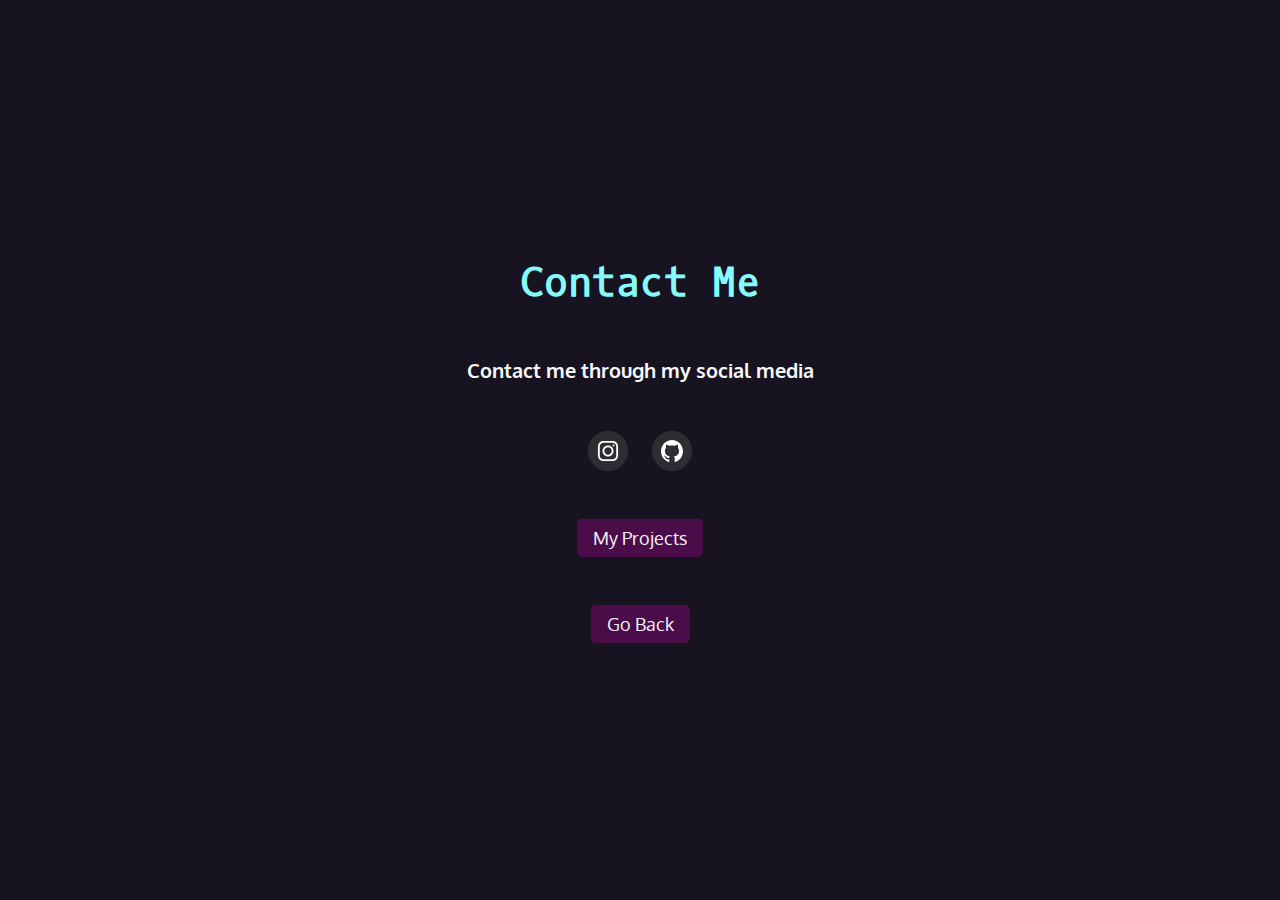
==== html/contact.html @ 61b8de07 "new" ====
<!DOCTYPE html>
<html>
  <head>
    <meta charset="utf-8">
    <meta http-equiv="X-UA-Compatible" content="IE=edge">
    <title>Sy Ka Ho's Projects</title>
    <meta name="description" content="Sy Ka Ho's portfolio projects">
    <meta name="viewport" content="width=device-width, initial-scale=1">
    <link rel="stylesheet" href="../css/contact.css">
    <link rel="preconnect" href="https://fonts.googleapis.com">
    <link rel="preconnect" href="https://fonts.gstatic.com" crossorigin>
    <link href="https://fonts.googleapis.com/css2?family=Oxygen+Mono&family=Oxygen:wght@300;400&display=swap" rel="stylesheet">
  </head>
  <body>
    <section id="contact">
      <h2>Contact Me</h2>
      <h4>Contact me through my social media</h4>
      <div class="social-button-container">
        <button class="social-button flex-center" onclick="openIG()">
          <svg
            xmlns="http://www.w3.org/2000/svg"
            fill="none"
            width="22px"
            class="btn-svg"
            viewBox="0 0 24 24"
          >
            <g stroke-width="0" id="SVGRepo_bgCarrier"></g>
            <g
              stroke-linejoin="round"
              stroke-linecap="round"
              id="SVGRepo_tracerCarrier"
            ></g>
            <g id="SVGRepo_iconCarrier">
              <path
                fill="#fff"
                d="M12 18C15.3137 18 18 15.3137 18 12C18 8.68629 15.3137 6 12 6C8.68629 6 6 8.68629 6 12C6 15.3137 8.68629 18 12 18ZM12 16C14.2091 16 16 14.2091 16 12C16 9.79086 14.2091 8 12 8C9.79086 8 8 9.79086 8 12C8 14.2091 9.79086 16 12 16Z"
                clip-rule="evenodd"
                fill-rule="evenodd"
              ></path>
              <path
                fill="#fff"
                d="M18 5C17.4477 5 17 5.44772 17 6C17 6.55228 17.4477 7 18 7C18.5523 7 19 6.55228 19 6C19 5.44772 18.5523 5 18 5Z"
              ></path>
              <path
                fill="#fff"
                d="M1.65396 4.27606C1 5.55953 1 7.23969 1 10.6V13.4C1 16.7603 1 18.4405 1.65396 19.7239C2.2292 20.8529 3.14708 21.7708 4.27606 22.346C5.55953 23 7.23969 23 10.6 23H13.4C16.7603 23 18.4405 23 19.7239 22.346C20.8529 21.7708 21.7708 20.8529 22.346 19.7239C23 18.4405 23 16.7603 23 13.4V10.6C23 7.23969 23 5.55953 22.346 4.27606C21.7708 3.14708 20.8529 2.2292 19.7239 1.65396C18.4405 1 16.7603 1 13.4 1H10.6C7.23969 1 5.55953 1 4.27606 1.65396C3.14708 2.2292 2.2292 3.14708 1.65396 4.27606ZM13.4 3H10.6C8.88684 3 7.72225 3.00156 6.82208 3.0751C5.94524 3.14674 5.49684 3.27659 5.18404 3.43597C4.43139 3.81947 3.81947 4.43139 3.43597 5.18404C3.27659 5.49684 3.14674 5.94524 3.0751 6.82208C3.00156 7.72225 3 8.88684 3 10.6V13.4C3 15.1132 3.00156 16.2777 3.0751 17.1779C3.14674 18.0548 3.27659 18.5032 3.43597 18.816C3.81947 19.5686 4.43139 20.1805 5.18404 20.564C5.49684 20.7234 5.94524 20.8533 6.82208 20.9249C7.72225 20.9984 8.88684 21 10.6 21H13.4C15.1132 21 16.2777 20.9984 17.1779 20.9249C18.0548 20.8533 18.5032 20.7234 18.816 20.564C19.5686 20.1805 20.1805 19.5686 20.564 18.816C20.7234 18.5032 20.8533 18.0548 20.9249 17.1779C20.9984 16.2777 21 15.1132 21 13.4V10.6C21 8.88684 20.9984 7.72225 20.9249 6.82208C20.8533 5.94524 20.7234 5.49684 20.564 5.18404C20.1805 4.43139 19.5686 3.81947 18.816 3.43597C18.5032 3.27659 18.0548 3.14674 17.1779 3.0751C16.2777 3.00156 15.1132 3 13.4 3Z"
                clip-rule="evenodd"
                fill-rule="evenodd"
              ></path>
            </g>
          </svg>
        </button>
        <button class="social-button flex-center" onclick="openGithub()">
          <svg
            stroke="#fff"
            fill="#fff"
            xmlns:xlink="http://www.w3.org/1999/xlink"
            xmlns="http://www.w3.org/2000/svg"
            version="1.1"
            class="btn-svg"
            width="22px"
            viewBox="0 0 20 20"
          >
            <g stroke-width="0" id="SVGRepo_bgCarrier"></g>
            <g
              stroke-linejoin="round"
              stroke-linecap="round"
              id="SVGRepo_tracerCarrier"
            ></g>
            <g id="SVGRepo_iconCarrier">
              <title>github [#fff142]</title>
              <desc>Created with Sketch.</desc>
              <defs></defs>
              <g
                fill-rule="evenodd"
                fill="none"
                stroke-width="1"
                stroke="none"
                id="Page-1"
              >
                <g
                  fill="#fff"
                  transform="translate(-140.000000, -7559.000000)"
                  id="Dribbble-Light-Preview"
                >
                  <g transform="translate(56.000000, 160.000000)" id="icons">
                    <path
                      id="github-[#fff142]"
                      d="M94,7399 C99.523,7399 104,7403.59 104,7409.253 C104,7413.782 101.138,7417.624 97.167,7418.981 C96.66,7419.082 96.48,7418.762 96.48,7418.489 C96.48,7418.151 96.492,7417.047 96.492,7415.675 C96.492,7414.719 96.172,7414.095 95.813,7413.777 C98.04,7413.523 100.38,7412.656 100.38,7408.718 C100.38,7407.598 99.992,7406.684 99.35,7405.966 C99.454,7405.707 99.797,7404.664 99.252,7403.252 C99.252,7403.252 98.414,7402.977 96.505,7404.303 C95.706,7404.076 94.85,7403.962 94,7403.958 C93.15,7403.962 92.295,7404.076 91.497,7404.303 C89.586,7402.977 88.746,7403.252 88.746,7403.252 C88.203,7404.664 88.546,7405.707 88.649,7405.966 C88.01,7406.684 87.619,7407.598 87.619,7408.718 C87.619,7412.646 89.954,7413.526 92.175,7413.785 C91.889,7414.041 91.63,7414.493 91.54,7415.156 C90.97,7415.418 89.522,7415.871 88.63,7414.304 C88.63,7414.304 88.101,7413.319 87.097,7413.247 C87.097,7413.247 86.122,7413.234 87.029,7413.87 C87.029,7413.87 87.684,7414.185 88.139,7415.37 C88.139,7415.37 88.726,7417.2 91.508,7416.58 C91.513,7417.437 91.522,7418.245 91.522,7418.489 C91.522,7418.76 91.338,7419.077 90.839,7418.982 C86.865,7417.627 84,7413.783 84,7409.253 C84,7403.59 88.478,7399 94,7399"
                    ></path>
                  </g>
                </g>
              </g>
            </g>
          </svg>
        </button>
      </div>
      <div class="button-container">
        <a href="home.html" class="button">My Projects</a>
      </div>
      <div class="button-container">
        <a href="../index.html" class="button">Go Back</a>
      </div>
    </section>
    <script src="../js/contact.js" async defer></script>
  </body>
</html>
---- css/contact.css ----
:root {
  --black: #171321;
  --dkblue: #0d314b;
  --plum: #4b0d49;
  --hotmag: #ff17e4;
  --magenta: #e310cb;
  --aqua: #86fbfb;
  --white: #f7f8fa;
  --font-size: 1.3rem;
  --mono: 'Oxygen Mono', monospace;
  --sans: 'Oxygen', sans-serif;
}

html {
  box-sizing: border-box;
}

*,
*::before,
*::after {
  box-sizing: inherit;
}

body {
  padding: 0;
  margin: 0;
  background-color: var(--black);
  font-family: var(--sans);
  color: var(--white);
  font-size: var(--font-size);
  display: flex;
  flex-direction: column;
  justify-content: center;
  align-items: center;
  min-height: 100vh;
}

h1,
h2,
h3 {
  margin: 0;
}

a {
  color: var(--magenta);
  text-decoration: none;
}

a:hover {
  color: var(--hotmag);
}

#contact {
  padding: 4rem 1rem;
  width: 100%;
  max-width: 800px;
  padding: 4rem 1rem;
}

#contact h2 {
  font-family: var(--mono);
  color: var(--aqua);
  font-size: 2.5rem;
  text-align: center;
  margin-bottom: 3rem;
}

#contact h4 {
  font-size: 1.25rem;
  text-align: center;
  margin-bottom: 3rem;
}

.social-button-container {
  display: flex;
  justify-content: center;
  align-items: center;
  gap: 1.5rem;
}

.social-button {
  cursor: pointer;
  text-decoration: none;
  color: #ffff;
  width: 40px;
  height: 40px;
  border-radius: 50%;
  background-color: #2d2e32;
  border: 2px solid #2d2e32;
  transition: all 0.45s;
}

.social-button:hover {
  transform: rotate(360deg);
  transform-origin: center center;
  background-color: #ffff;
  color: #2d2e32;
}

.social-button:hover .btn-svg {
  filter: invert(100%) sepia(100%) saturate(0%) hue-rotate(305deg)
    brightness(103%) contrast(103%);
}

.flex-center {
  display: flex;
  justify-content: center;
  align-items: center;
}


.button-container {
  display: flex;
  justify-content: center;
  margin-top: 3rem;
}

.button {
  display: inline-block;
  background-color: var(--plum);
  color: var(--white);
  padding: 0.5rem 1rem;
  border-radius: 5px;
  font-size: 1.1rem;
  transition: background-color 0.3s, color 0.3s;
  text-decoration: none;
}

.button:hover {
  background-color: var(--hotmag);
  color: var(--black);
}
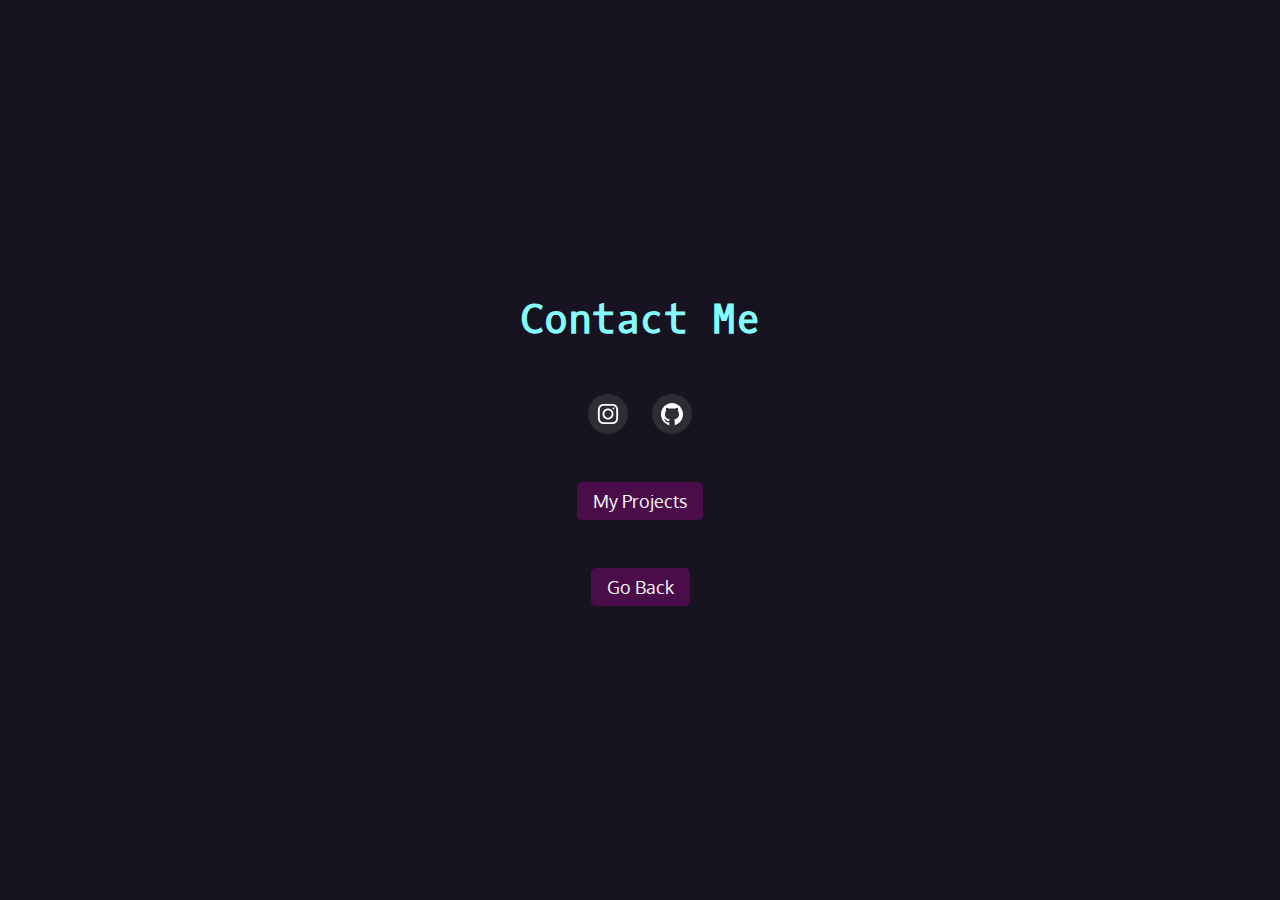
==== commit ed1df7bb: "new" ====
--- a/html/contact.html
+++ b/html/contact.html
@@ -14,7 +14,6 @@
   <body>
     <section id="contact">
       <h2>Contact Me</h2>
-      <h4>Contact me through my social media</h4>
       <div class="social-button-container">
         <button class="social-button flex-center" onclick="openIG()">
           <svg
